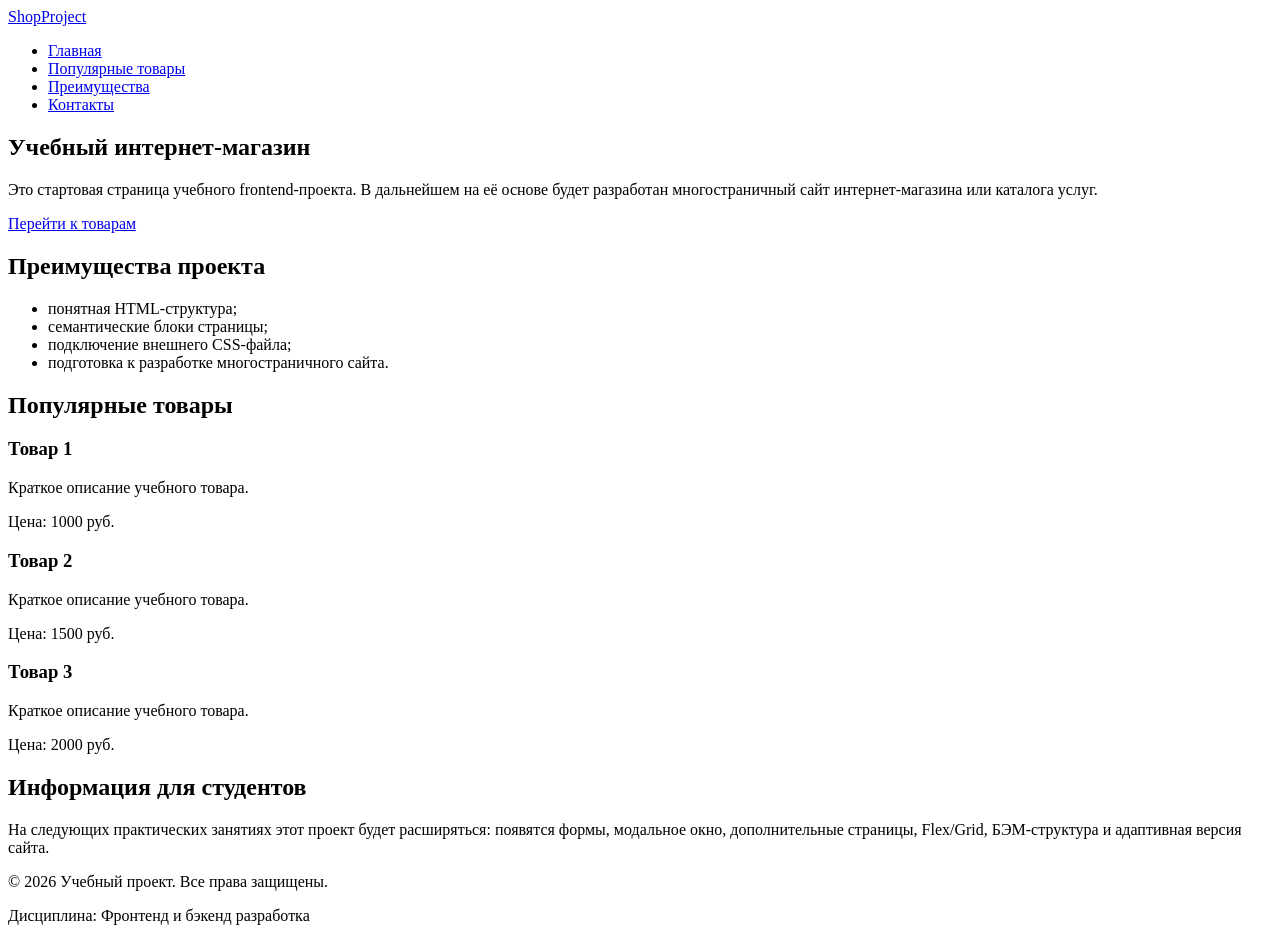
==== index.html @ 681261d4 "feat: add semantic HTML structure and base CSS styles" ====
<!DOCTYPE html>
<html lang="ru">
<head>
  <meta charset="UTF-8">
  <meta name="viewport" content="width=device-width, initial-scale=1.0">
  <title>Каталог товаров</title>
  <link rel="stylesheet" href="css/style.css">
</head>

<body>

  <header>
    <div class="site-header">
      <a class="site-logo" href="index.html">ShopProject</a>
      <nav class="site-nav" aria-label="Основная навигация">
        <ul class="site-nav__list">
          <li><a href="index.html">Главная</a></li>
          <li><a href="#popular">Популярные товары</a></li>
          <li><a href="#advantages">Преимущества</a></li>
          <li><a href="#contacts">Контакты</a></li>
        </ul>
      </nav>
    </div>
  </header>

  <main>
    <section class="hero">
      <h1>Учебный интернет-магазин</h1>
      <p>
        Это стартовая страница учебного frontend-проекта.
        В дальнейшем на её основе будет разработан многостраничный сайт
        интернет-магазина или каталога услуг.
      </p>
      <a class="button" href="#popular">Перейти к товарам</a>
    </section>
    <section class="section" id="advantages">
      <h2>Преимущества проекта</h2>
      <ul class="advantages-list">
        <li>понятная HTML-структура;</li>
        <li>семантические блоки страницы;</li>
        <li>подключение внешнего CSS-файла;</li>
        <li>подготовка к разработке многостраничного сайта.</li>
      </ul>
    </section>
    <section class="section" id="popular">
      <h2>Популярные товары</h2>

      <article class="product-card">
        <h3>Товар 1</h3>
        <p>Краткое описание учебного товара.</p>
        <p>Цена: 1000 руб.</p>
      </article>

      <article class="product-card">
        <h3>Товар 2</h3>
        <p>Краткое описание учебного товара.</p>
        <p>Цена: 1500 руб.</p>
      </article>

      <article class="product-card">
        <h3>Товар 3</h3>
        <p>Краткое описание учебного товара.</p>
        <p>Цена: 2000 руб.</p>
      </article>
    </section>
    <aside class="aside-info">
      <h2>Информация для студентов</h2>
      <p>
        На следующих практических занятиях этот проект будет расширяться:
        появятся формы, модальное окно, дополнительные страницы, Flex/Grid,
        БЭМ-структура и адаптивная версия сайта.
      </p>
    </aside>
  </main>

  <footer id="contacts">
    <p>&copy; 2026 Учебный проект. Все права защищены.</p>
    <p>Дисциплина: Фронтенд и бэкенд разработка</p>
  </footer>
</body>
</html>
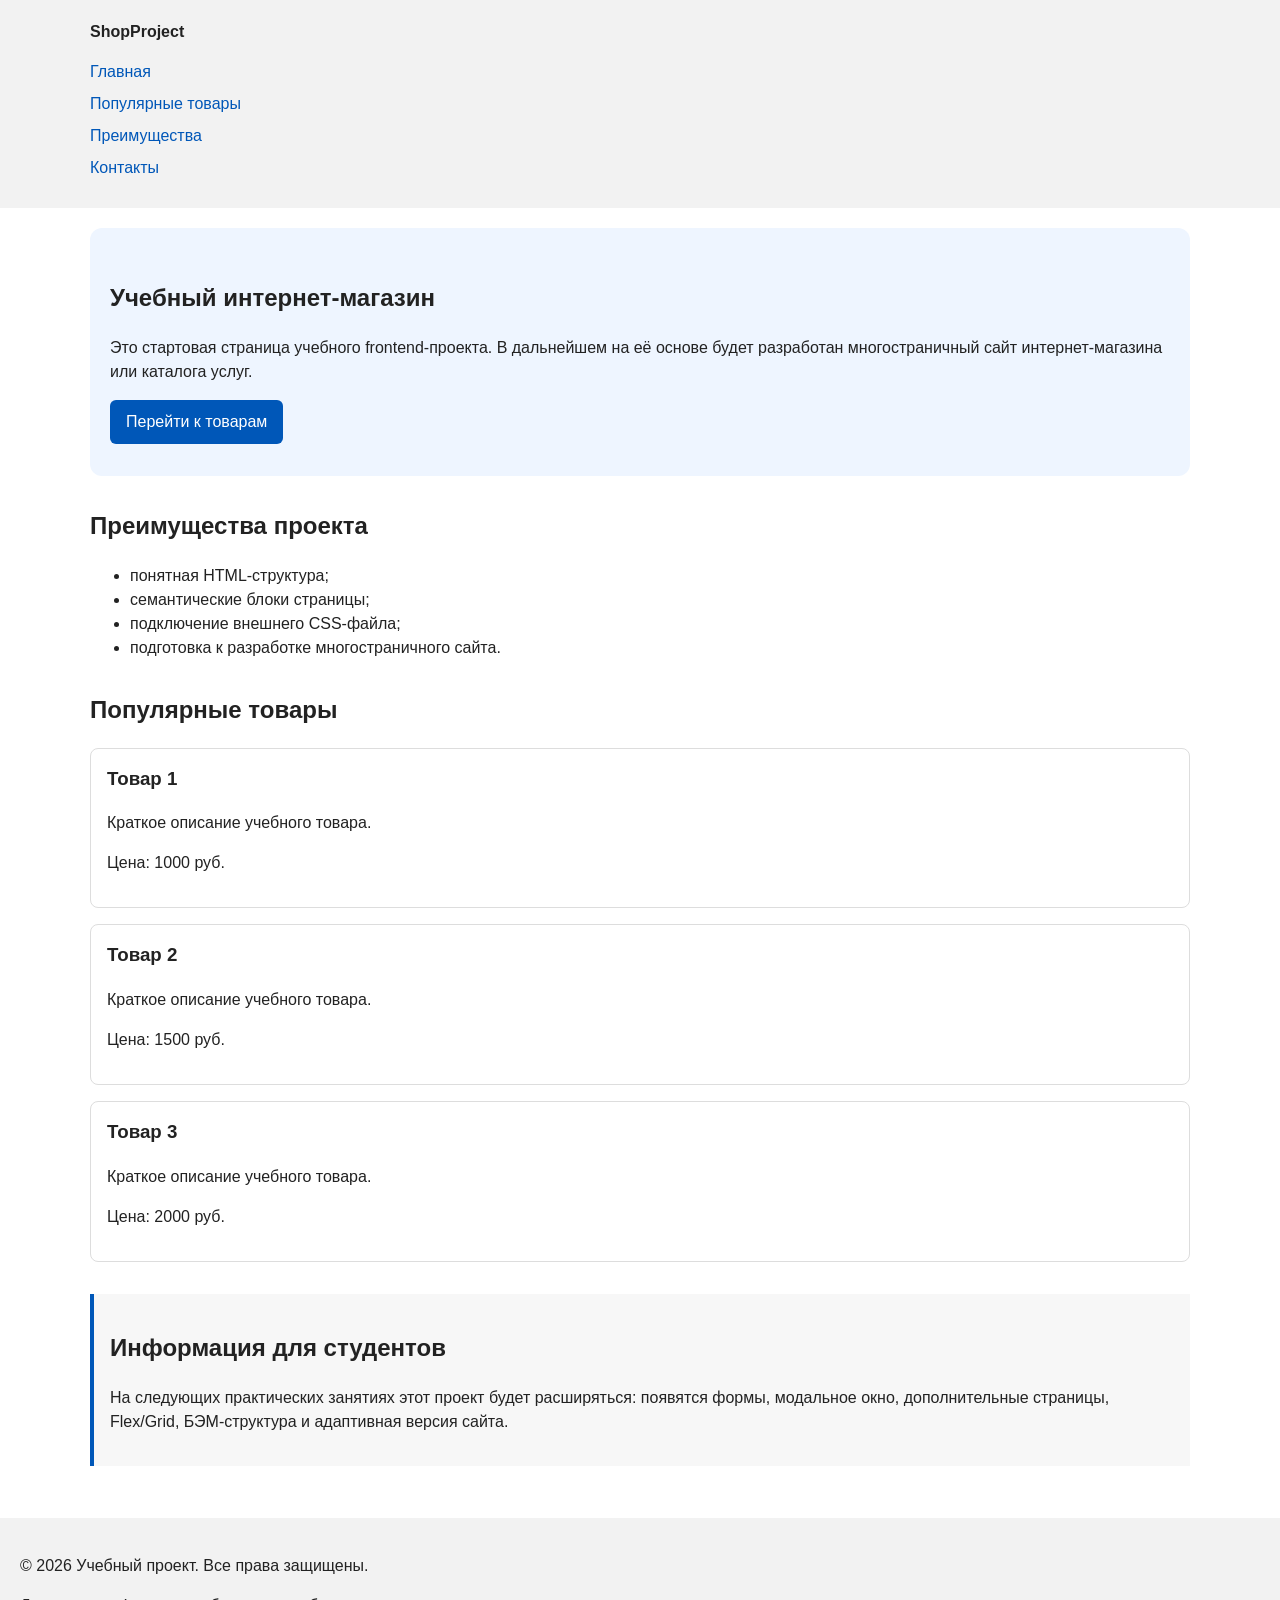
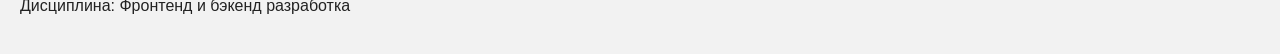
==== commit c81737a9: "typo" ====
--- a/index.html
+++ b/index.html
@@ -4,7 +4,7 @@
   <meta charset="UTF-8">
   <meta name="viewport" content="width=device-width, initial-scale=1.0">
   <title>Каталог товаров</title>
-  <link rel="stylesheet" href="css/style.css">
+  <link rel="stylesheet" href="css/styles.css">
 </head>
 
 <body>
--- a/css/styles.css
+++ b/css/styles.css
@@ -0,0 +1,172 @@
+/* 
+  Универсальное правило для всех элементов.
+  border-box делает расчёт размеров более понятным:
+  width включает content, padding и border.
+*/
+* {
+  box-sizing: border-box;
+}
+
+/*
+  Убираем стандартный внешний отступ браузера у body.
+  Без этого вокруг страницы может появиться белая рамка.
+*/
+body {
+  margin: 0;
+  font-family: Arial, sans-serif;
+  line-height: 1.5;
+  color: #222222;
+  background-color: #ffffff;
+}
+
+/*
+  Задаём внутренние отступы для основных областей страницы.
+  Это делает содержимое визуально отделённым от краёв окна браузера.
+*/
+header,
+main,
+footer {
+  padding: 20px;
+}
+
+/*
+  Оформляем шапку страницы.
+  Пока используется простой светло-серый фон.
+*/
+header {
+  background-color: #f2f2f2;
+}
+
+/*
+  Оформляем подвал страницы тем же фоном,
+  чтобы визуально отделить его от основного содержимого.
+*/
+footer {
+  background-color: #f2f2f2;
+}
+
+/*
+  Ограничиваем ширину содержимого шапки,
+  чтобы оно не растягивалось слишком сильно на широких экранах.
+*/
+.site-header {
+  max-width: 1100px;
+  margin: 0 auto;
+}
+
+/*
+  Оформляем текстовый логотип.
+*/
+.site-logo {
+  font-weight: bold;
+  text-decoration: none;
+  color: #222222;
+}
+
+/*
+  Убираем стандартные отступы и маркеры списка навигации.
+*/
+.site-nav__list {
+  padding: 0;
+  margin: 16px 0 0;
+  list-style: none;
+}
+
+/*
+  Добавляем расстояние между пунктами меню.
+*/
+.site-nav__list li {
+  margin-bottom: 8px;
+}
+
+/*
+  Оформляем ссылки меню.
+*/
+.site-nav__list a {
+  color: #0057b8;
+  text-decoration: none;
+}
+
+/*
+  При наведении мыши подчёркиваем ссылку.
+  Подробно состояния интерфейса будут рассмотрены в практической работе 1.7.
+*/
+.site-nav__list a:hover {
+  text-decoration: underline;
+}
+
+/*
+  Hero-блок — первый крупный блок страницы.
+  Он визуально отделяется от остальных разделов фоном и отступами.
+*/
+.hero {
+  max-width: 1100px;
+  margin: 0 auto 32px;
+  padding: 32px 20px;
+  background-color: #eef5ff;
+  border-radius: 12px;
+}
+
+/*
+  Общий класс для разделов страницы.
+*/
+.section {
+  max-width: 1100px;
+  margin: 0 auto 32px;
+}
+
+/*
+  Убираем лишний верхний отступ у заголовков разделов.
+*/
+.section h2 {
+  margin-top: 0;
+}
+
+/*
+  Карточка товара — самостоятельный блок.
+  На следующих занятиях карточки будут доработаны и выстроены в сетку.
+*/
+.product-card {
+  margin-bottom: 16px;
+  padding: 16px;
+  border: 1px solid #dddddd;
+  border-radius: 8px;
+  background-color: #ffffff;
+}
+
+/*
+  Убираем лишний верхний отступ у заголовка карточки.
+*/
+.product-card h3 {
+  margin-top: 0;
+}
+
+/*
+  Пока это обычная ссылка, но визуально она оформляется как кнопка.
+*/
+.button {
+  display: inline-block;
+  padding: 10px 16px;
+  color: #ffffff;
+  background-color: #0057b8;
+  text-decoration: none;
+  border-radius: 6px;
+}
+
+/*
+  Простое состояние наведения для кнопки.
+*/
+.button:hover {
+  background-color: #003f86;
+}
+
+/*
+  Дополнительный информационный блок.
+*/
+.aside-info {
+  max-width: 1100px;
+  margin: 0 auto 32px;
+  padding: 16px;
+  border-left: 4px solid #0057b8;
+  background-color: #f7f7f7;
+}
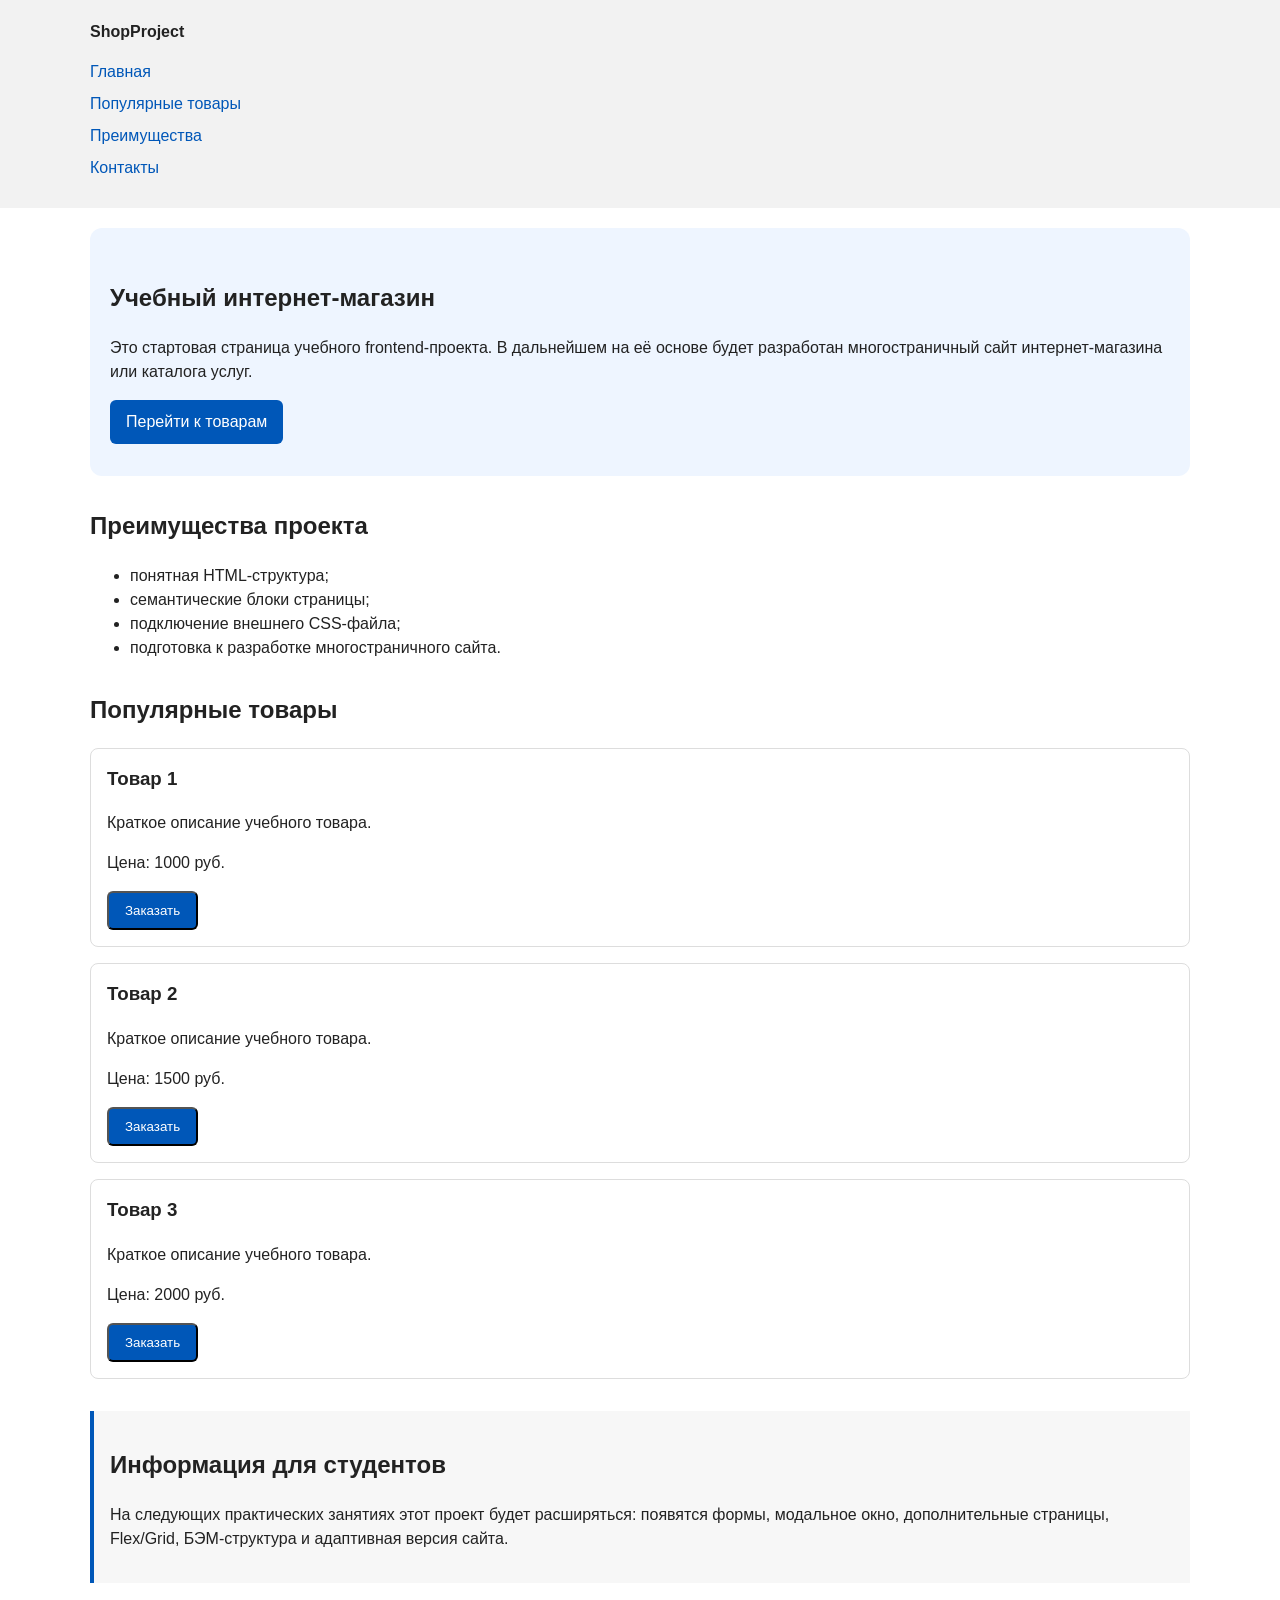
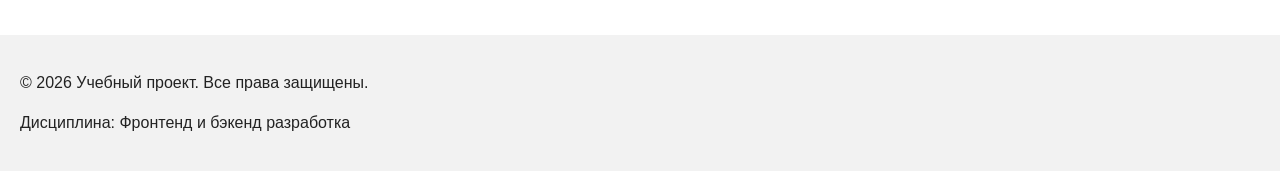
==== commit 42f3da94: "feat: add order form modal and validation" ====
--- a/index.html
+++ b/index.html
@@ -5,6 +5,7 @@
   <meta name="viewport" content="width=device-width, initial-scale=1.0">
   <title>Каталог товаров</title>
   <link rel="stylesheet" href="css/styles.css">
+  <script src="js/main.js" defer></script>
 </head>
 
 <body>
@@ -49,18 +50,27 @@
         <h3>Товар 1</h3>
         <p>Краткое описание учебного товара.</p>
         <p>Цена: 1000 руб.</p>
+        <button class="button product-card__button" type="button" data-product="Товар 1">
+  Заказать
+</button>
       </article>
 
       <article class="product-card">
         <h3>Товар 2</h3>
         <p>Краткое описание учебного товара.</p>
         <p>Цена: 1500 руб.</p>
+        <button class="button product-card__button" type="button" data-product="Товар 1">
+  Заказать
+</button>
       </article>
 
       <article class="product-card">
         <h3>Товар 3</h3>
         <p>Краткое описание учебного товара.</p>
         <p>Цена: 2000 руб.</p>
+        <button class="button product-card__button" type="button" data-product="Товар 1">
+  Заказать
+</button>
       </article>
     </section>
     <aside class="aside-info">
@@ -77,5 +87,102 @@
     <p>&copy; 2026 Учебный проект. Все права защищены.</p>
     <p>Дисциплина: Фронтенд и бэкенд разработка</p>
   </footer>
+
+  <dialog class="order-dialog" id="order-dialog" aria-labelledby="order-dialog-title">
+  <h2 id="order-dialog-title">Оформление заявки</h2>
+
+  <form class="order-form" id="order-form" action="#" method="post" novalidate>
+    <input id="selected-product" name="selected-product" type="hidden">
+
+    <div class="form-field">
+      <label for="order-name">Имя</label>
+      <input
+        id="order-name"
+        name="name"
+        type="text"
+        placeholder="Введите ваше имя"
+        minlength="2"
+        autocomplete="given-name"
+        required
+      >
+    </div>
+
+    <div class="form-field">
+      <label for="order-email">E-mail</label>
+      <input
+        id="order-email"
+        name="email"
+        type="email"
+        placeholder="example@mail.ru"
+        autocomplete="email"
+        required
+      >
+    </div>
+
+    <div class="form-field">
+      <label for="order-phone">Телефон</label>
+      <input
+        id="order-phone"
+        name="phone"
+        type="tel"
+        inputmode="tel"
+        placeholder="+7 (900) 000-00-00"
+        pattern="^\+7 \(\d{3}\) \d{3}-\d{2}-\d{2}$"
+        required
+      >
+      <small>Формат: +7 (900) 000-00-00</small>
+    </div>
+
+    <div class="form-field">
+      <label for="order-date">Дата связи</label>
+      <input
+        id="order-date"
+        name="date"
+        type="date"
+      >
+    </div>
+
+    <div class="form-field">
+      <label for="order-topic">Тема заявки</label>
+      <select id="order-topic" name="topic" required>
+        <option value="">Выберите тему</option>
+        <option value="product">Заказ товара</option>
+        <option value="consultation">Консультация</option>
+        <option value="delivery">Доставка</option>
+      </select>
+    </div>
+
+    <div class="form-field">
+      <label for="order-comment">Комментарий</label>
+      <textarea
+        id="order-comment"
+        name="comment"
+        rows="4"
+        placeholder="Укажите дополнительную информацию"
+      ></textarea>
+    </div>
+
+    <div class="form-field form-field--checkbox">
+      <label>
+        <input
+          id="order-agreement"
+          name="agreement"
+          type="checkbox"
+          required
+        >
+        Я согласен на обработку данных
+      </label>
+    </div>
+
+    <div class="form-actions">
+      <button type="button" id="close-order-dialog">Закрыть</button>
+      <button type="submit">Отправить заявку</button>
+    </div>
+  </form>
+</dialog>
+
+<p class="success-message" id="success-message" hidden>
+  Форма успешно отправлена!
+</p>
 </body>
 </html>
--- a/css/styles.css
+++ b/css/styles.css
@@ -169,4 +169,106 @@
   padding: 16px;
   border-left: 4px solid #0057b8;
   background-color: #f7f7f7;
+}
+
+/*
+  Модальное окно.
+  Элемент dialog сам умеет открываться поверх страницы.
+*/
+.order-dialog {
+  width: min(100% - 32px, 560px);
+  padding: 24px;
+  border: none;
+  border-radius: 12px;
+}
+
+/*
+  Затемнение фона за модальным окном.
+*/
+.order-dialog::backdrop {
+  background-color: rgba(0, 0, 0, 0.5);
+}
+
+/*
+  Поле формы.
+  Каждый блок получает нижний отступ.
+*/
+.form-field {
+  margin-bottom: 16px;
+}
+
+/*
+  Подпись поля.
+*/
+.form-field label {
+  display: block;
+  margin-bottom: 6px;
+}
+
+/*
+  Основные поля формы.
+*/
+.form-field input,
+.form-field select,
+.form-field textarea {
+  width: 100%;
+  padding: 10px 12px;
+  border: 1px solid #cccccc;
+  border-radius: 6px;
+  font: inherit;
+}
+
+/*
+  Checkbox не должен занимать всю ширину.
+*/
+.form-field input[type="checkbox"] {
+  width: auto;
+}
+
+/*
+  Подсказка под полем телефона.
+*/
+.form-field small {
+  display: block;
+  margin-top: 4px;
+  color: #666666;
+}
+
+/*
+  Видимый фокус для клавиатурной навигации.
+*/
+.form-field input:focus-visible,
+.form-field select:focus-visible,
+.form-field textarea:focus-visible,
+.form-actions button:focus-visible {
+  outline: 2px solid #0057b8;
+  outline-offset: 2px;
+}
+
+/*
+  Подсветка ошибочных полей.
+  Атрибут aria-invalid будет добавляться через JavaScript.
+*/
+[aria-invalid="true"] {
+  border-color: #b00020;
+}
+
+/*
+  Кнопки формы.
+*/
+.form-actions {
+  display: flex;
+  gap: 12px;
+  margin-top: 20px;
+}
+
+/*
+  Сообщение об успешной отправке.
+*/
+.success-message {
+  max-width: 1100px;
+  margin: 24px auto;
+  padding: 16px;
+  border-left: 4px solid #168a2f;
+  background-color: #eefaf0;
 }
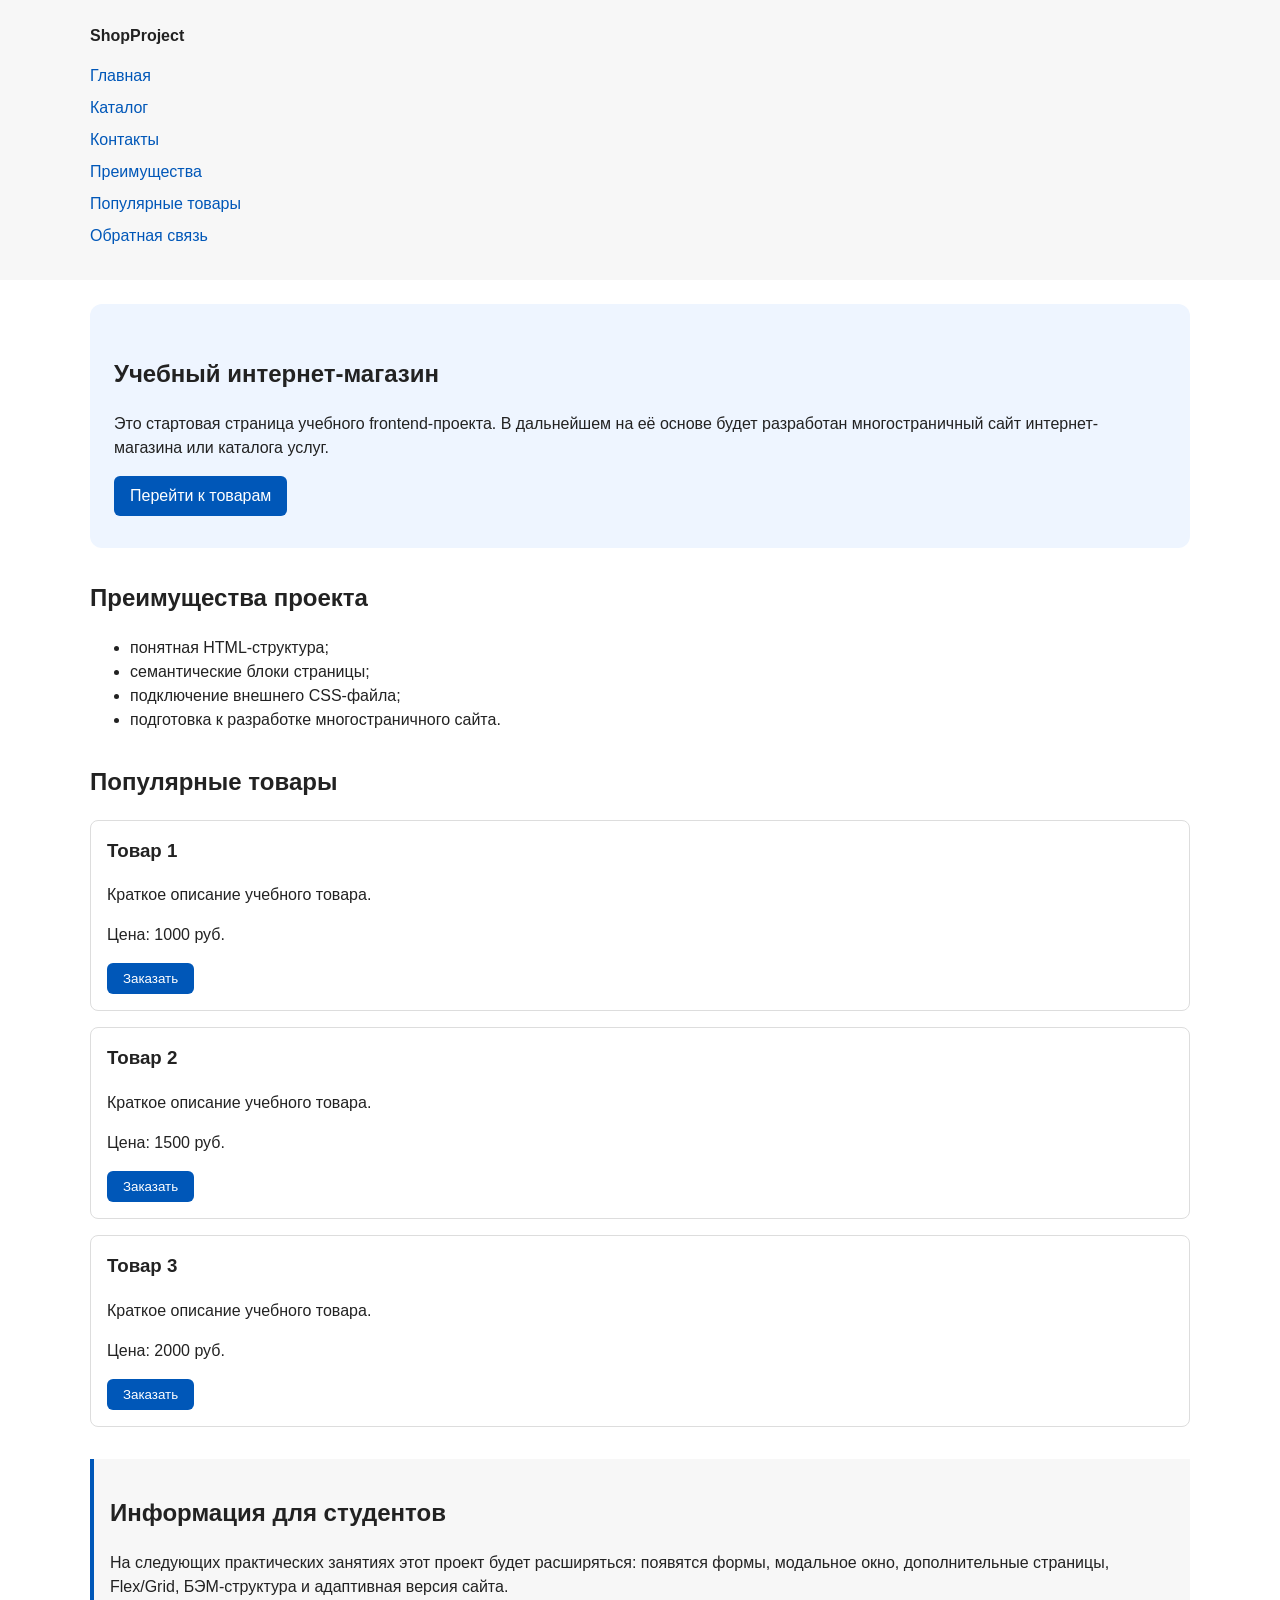
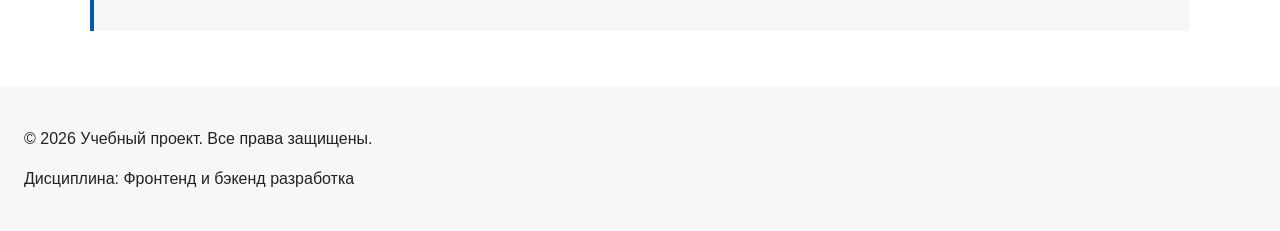
==== commit 0d09b2ad: "feat: add multi-page structure navigation and anchors" ====
--- a/index.html
+++ b/index.html
@@ -3,6 +3,10 @@
 <head>
   <meta charset="UTF-8">
   <meta name="viewport" content="width=device-width, initial-scale=1.0">
+  <meta property="og:type" content="website">
+<meta property="og:title" content="Учебный интернет-магазин">
+<meta property="og:description" content="Учебный frontend-проект интернет-магазина.">
+<meta property="og:image" content="https://username.github.io/kr1-html-css-shop/images/preview.jpg">
   <title>Каталог товаров</title>
   <link rel="stylesheet" href="css/styles.css">
   <script src="js/main.js" defer></script>
@@ -14,13 +18,15 @@
     <div class="site-header">
       <a class="site-logo" href="index.html">ShopProject</a>
       <nav class="site-nav" aria-label="Основная навигация">
-        <ul class="site-nav__list">
-          <li><a href="index.html">Главная</a></li>
-          <li><a href="#popular">Популярные товары</a></li>
-          <li><a href="#advantages">Преимущества</a></li>
-          <li><a href="#contacts">Контакты</a></li>
-        </ul>
-      </nav>
+  <ul class="site-nav__list">
+    <li><a href="index.html">Главная</a></li>
+    <li><a href="catalog.html">Каталог</a></li>
+    <li><a href="contacts.html">Контакты</a></li>
+    <li><a href="index.html#advantages">Преимущества</a></li>
+    <li><a href="index.html#popular">Популярные товары</a></li>
+    <li><a href="index.html#contacts">Обратная связь</a></li>
+  </ul>
+</nav>
     </div>
   </header>
 
--- a/css/styles.css
+++ b/css/styles.css
@@ -1,22 +1,61 @@
-/* 
-  Универсальное правило для всех элементов.
-  border-box делает расчёт размеров более понятным:
-  width включает content, padding и border.
-*/
+/* ===============================
+   1. Переменные проекта
+   =============================== */
+
+:root {
+  /* Основные цвета проекта */
+  --color-bg: #ffffff;
+  --color-text: #222222;
+  --color-muted: #666666;
+  --color-primary: #0057b8;
+  --color-primary-dark: #003f86;
+  --color-border: #dddddd;
+  --color-surface: #f7f7f7;
+  --color-surface-accent: #eef5ff;
+  --color-danger: #b00020;
+  --color-success: #168a2f;
+  --color-success-bg: #eefaf0;
+  --color-white: #ffffff;
+
+  /* Отступы */
+  --space-xs: 4px;
+  --space-sm: 8px;
+  --space-md: 16px;
+  --space-lg: 24px;
+  --space-xl: 32px;
+
+  /* Скругления */
+  --radius-sm: 6px;
+  --radius-md: 8px;
+  --radius-lg: 12px;
+
+  /* Размеры */
+  --container-width: 1100px;
+}
+
+:target {
+  outline: 2px dashed var(--color-primary);
+  outline-offset: 4px;
+}
+
+/* ===============================
+   2. Базовые стили
+   =============================== */
+
 * {
   box-sizing: border-box;
 }
 
-/*
-  Убираем стандартный внешний отступ браузера у body.
-  Без этого вокруг страницы может появиться белая рамка.
-*/
+html {
+  scroll-behavior: smooth;
+}
+
 body {
   margin: 0;
   font-family: Arial, sans-serif;
   line-height: 1.5;
-  color: #222222;
-  background-color: #ffffff;
+  color: var(--color-text);
+  background-color: var(--color-bg);
 }
 
 /*
@@ -26,23 +65,35 @@
 header,
 main,
 footer {
-  padding: 20px;
-}
-
+  padding: var(--space-lg);
+}
 /*
   Оформляем шапку страницы.
   Пока используется простой светло-серый фон.
 */
 header {
-  background-color: #f2f2f2;
-}
-
-/*
-  Оформляем подвал страницы тем же фоном,
-  чтобы визуально отделить его от основного содержимого.
-*/
+  background-color: var(--color-surface);
+}
+
 footer {
-  background-color: #f2f2f2;
+  background-color: var(--color-surface);
+}
+
+/* ===============================
+   3. Общие элементы интерфейса
+   =============================== */
+
+a {
+  color: var(--color-primary);
+}
+
+a:hover {
+  color: var(--color-primary-dark);
+}
+
+a:focus-visible {
+  outline: 2px solid var(--color-primary);
+  outline-offset: 3px;
 }
 
 /*
@@ -99,25 +150,24 @@
   Hero-блок — первый крупный блок страницы.
   Он визуально отделяется от остальных разделов фоном и отступами.
 */
+
+/* ===============================
+   4. Компоненты страницы
+   =============================== */
+
 .hero {
-  max-width: 1100px;
-  margin: 0 auto 32px;
-  padding: 32px 20px;
-  background-color: #eef5ff;
-  border-radius: 12px;
-}
-
-/*
-  Общий класс для разделов страницы.
-*/
+  max-width: var(--container-width);
+  margin: 0 auto var(--space-xl);
+  padding: var(--space-xl) var(--space-lg);
+  background-color: var(--color-surface-accent);
+  border-radius: var(--radius-lg);
+}
+
 .section {
-  max-width: 1100px;
-  margin: 0 auto 32px;
-}
-
-/*
-  Убираем лишний верхний отступ у заголовков разделов.
-*/
+  max-width: var(--container-width);
+  margin: 0 auto var(--space-xl);
+}
+
 .section h2 {
   margin-top: 0;
 }
@@ -127,16 +177,17 @@
   На следующих занятиях карточки будут доработаны и выстроены в сетку.
 */
 .product-card {
-  margin-bottom: 16px;
-  padding: 16px;
-  border: 1px solid #dddddd;
-  border-radius: 8px;
-  background-color: #ffffff;
-}
-
-/*
-  Убираем лишний верхний отступ у заголовка карточки.
-*/
+  margin-bottom: var(--space-md);
+  padding: var(--space-md);
+  border: 1px solid var(--color-border);
+  border-radius: var(--radius-md);
+  background-color: var(--color-bg);
+}
+
+.product-card:hover {
+  border-color: var(--color-primary);
+}
+
 .product-card h3 {
   margin-top: 0;
 }
@@ -146,29 +197,38 @@
 */
 .button {
   display: inline-block;
-  padding: 10px 16px;
-  color: #ffffff;
-  background-color: #0057b8;
+  padding: var(--space-sm) var(--space-md);
+  color: var(--color-white);
+  background-color: var(--color-primary);
   text-decoration: none;
-  border-radius: 6px;
-}
-
-/*
-  Простое состояние наведения для кнопки.
-*/
+  border: none;
+  border-radius: var(--radius-sm);
+  cursor: pointer;
+}
+
 .button:hover {
-  background-color: #003f86;
+  background-color: var(--color-primary-dark);
+}
+
+.button:focus-visible {
+  outline: 2px solid var(--color-primary);
+  outline-offset: 3px;
+}
+
+.button:disabled {
+  opacity: 0.6;
+  cursor: not-allowed;
 }
 
 /*
   Дополнительный информационный блок.
 */
 .aside-info {
-  max-width: 1100px;
-  margin: 0 auto 32px;
-  padding: 16px;
-  border-left: 4px solid #0057b8;
-  background-color: #f7f7f7;
+  max-width: var(--container-width);
+  margin: 0 auto var(--space-xl);
+  padding: var(--space-md);
+  border-left: 4px solid var(--color-primary);
+  background-color: var(--color-surface);
 }
 
 /*
@@ -193,64 +253,69 @@
   Поле формы.
   Каждый блок получает нижний отступ.
 */
+/* ===============================
+   5. Форма и модальное окно
+   =============================== */
+
+.order-dialog {
+  width: min(100% - 32px, 560px);
+  padding: var(--space-lg);
+  border: none;
+  border-radius: var(--radius-lg);
+}
+
+.order-dialog::backdrop {
+  background-color: rgba(0, 0, 0, 0.5);
+}
+
 .form-field {
-  margin-bottom: 16px;
-}
-
-/*
-  Подпись поля.
-*/
+  margin-bottom: var(--space-md);
+}
+
 .form-field label {
   display: block;
-  margin-bottom: 6px;
-}
-
-/*
-  Основные поля формы.
-*/
+  margin-bottom: var(--space-xs);
+}
+
 .form-field input,
 .form-field select,
 .form-field textarea {
   width: 100%;
   padding: 10px 12px;
-  border: 1px solid #cccccc;
-  border-radius: 6px;
+  border: 1px solid var(--color-border);
+  border-radius: var(--radius-sm);
   font: inherit;
 }
 
-/*
-  Checkbox не должен занимать всю ширину.
-*/
 .form-field input[type="checkbox"] {
   width: auto;
 }
 
-/*
-  Подсказка под полем телефона.
-*/
 .form-field small {
   display: block;
-  margin-top: 4px;
-  color: #666666;
+  margin-top: var(--space-xs);
+  color: var(--color-muted);
 }
 
 /*
   Видимый фокус для клавиатурной навигации.
 */
+.form-field input:hover,
+.form-field select:hover,
+.form-field textarea:hover {
+  border-color: var(--color-primary);
+}
+
 .form-field input:focus-visible,
 .form-field select:focus-visible,
 .form-field textarea:focus-visible,
 .form-actions button:focus-visible {
-  outline: 2px solid #0057b8;
-  outline-offset: 2px;
-}
-
-/*
-  Подсветка ошибочных полей.
-  Атрибут aria-invalid будет добавляться через JavaScript.
-*/
+  outline: 2px solid var(--color-primary);
+  outline-offset: 3px;
+}
+
 [aria-invalid="true"] {
-  border-color: #b00020;
+  border-color: var(--color-danger);
 }
 
 /*
@@ -266,9 +331,25 @@
   Сообщение об успешной отправке.
 */
 .success-message {
-  max-width: 1100px;
-  margin: 24px auto;
-  padding: 16px;
-  border-left: 4px solid #168a2f;
-  background-color: #eefaf0;
+  max-width: var(--container-width);
+  margin: var(--space-lg) auto;
+  padding: var(--space-md);
+  border-left: 4px solid var(--color-success);
+  background-color: var(--color-success-bg);
+}
+
+.breadcrumbs {
+  max-width: var(--container-width);
+  margin: 0 auto var(--space-md);
+  font-size: 14px;
+  color: var(--color-muted);
+}
+
+.breadcrumbs a {
+  color: var(--color-primary);
+}
+
+.breadcrumbs span::before {
+  content: " / ";
+  color: var(--color-muted);
 }
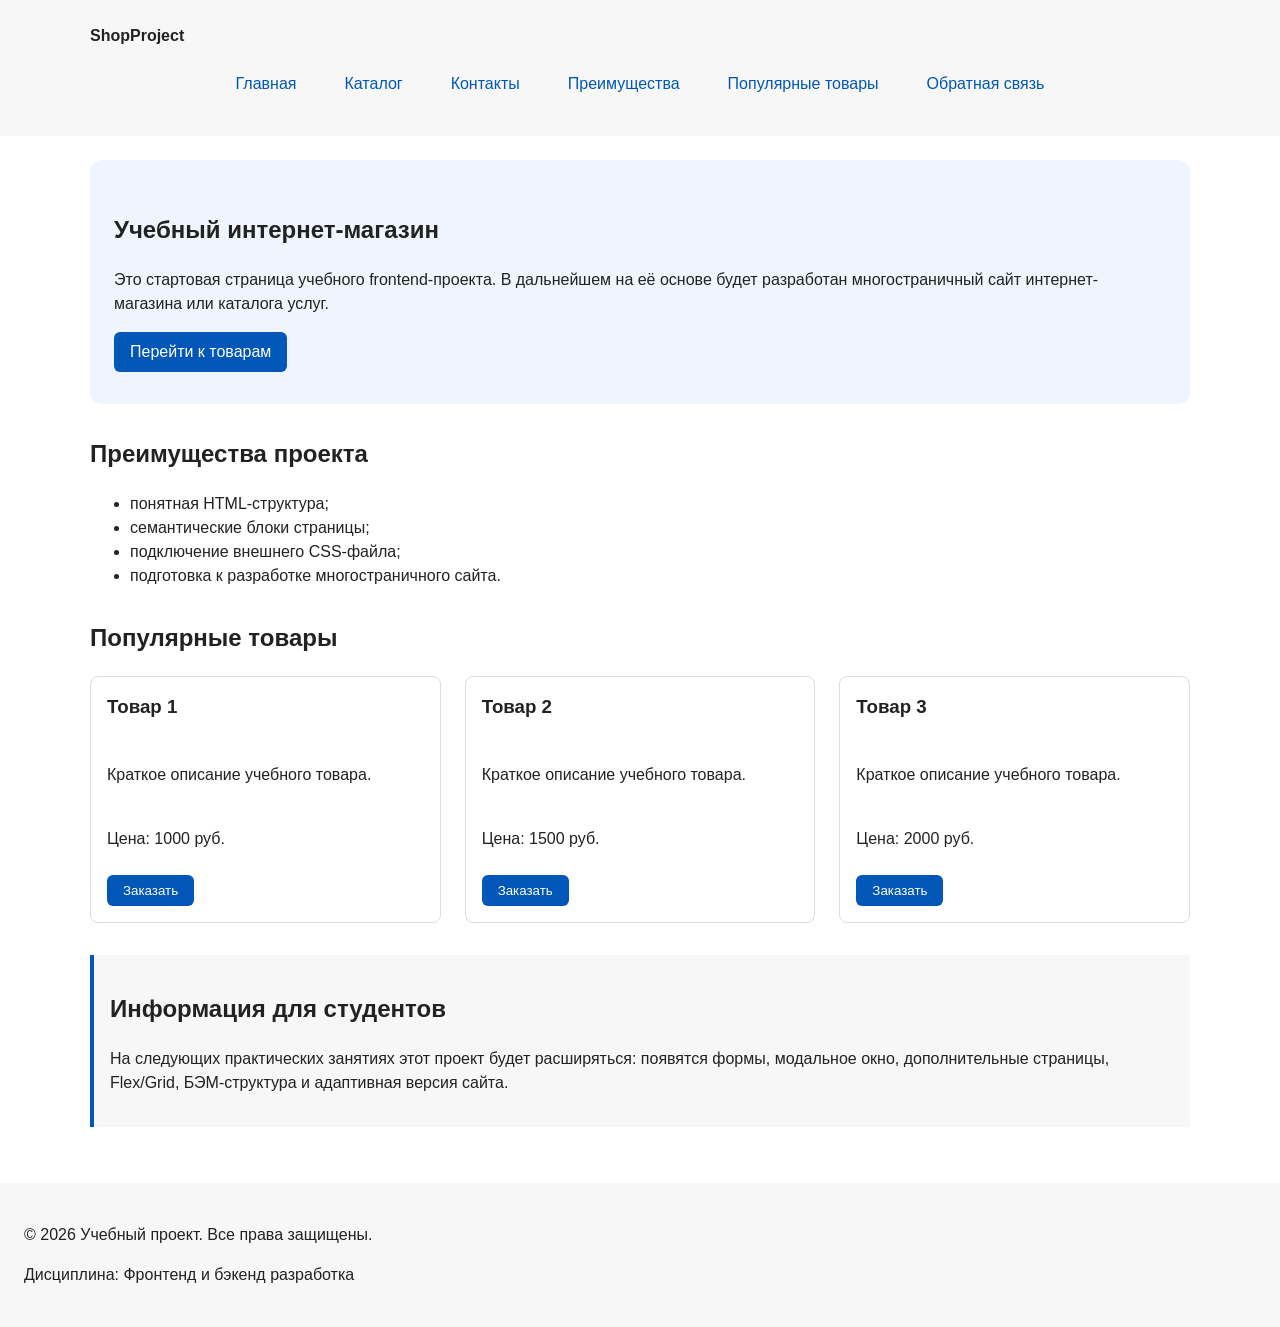
==== commit c021f07c: "feat: add flex navigation and grid catalog layout" ====
--- a/index.html
+++ b/index.html
@@ -50,35 +50,37 @@
       </ul>
     </section>
     <section class="section" id="popular">
-      <h2>Популярные товары</h2>
+  <h2>Популярные товары</h2>
 
-      <article class="product-card">
-        <h3>Товар 1</h3>
-        <p>Краткое описание учебного товара.</p>
-        <p>Цена: 1000 руб.</p>
-        <button class="button product-card__button" type="button" data-product="Товар 1">
-  Заказать
-</button>
-      </article>
+  <div class="products-grid">
+    <article class="product-card">
+      <h3>Товар 1</h3>
+      <p>Краткое описание учебного товара.</p>
+      <p>Цена: 1000 руб.</p>
+      <button class="button product-card__button" type="button" data-product="Товар 1">
+        Заказать
+      </button>
+    </article>
 
-      <article class="product-card">
-        <h3>Товар 2</h3>
-        <p>Краткое описание учебного товара.</p>
-        <p>Цена: 1500 руб.</p>
-        <button class="button product-card__button" type="button" data-product="Товар 1">
-  Заказать
-</button>
-      </article>
+    <article class="product-card">
+      <h3>Товар 2</h3>
+      <p>Краткое описание учебного товара.</p>
+      <p>Цена: 1500 руб.</p>
+      <button class="button product-card__button" type="button" data-product="Товар 2">
+        Заказать
+      </button>
+    </article>
 
-      <article class="product-card">
-        <h3>Товар 3</h3>
-        <p>Краткое описание учебного товара.</p>
-        <p>Цена: 2000 руб.</p>
-        <button class="button product-card__button" type="button" data-product="Товар 1">
-  Заказать
-</button>
-      </article>
-    </section>
+    <article class="product-card">
+      <h3>Товар 3</h3>
+      <p>Краткое описание учебного товара.</p>
+      <p>Цена: 2000 руб.</p>
+      <button class="button product-card__button" type="button" data-product="Товар 3">
+        Заказать
+      </button>
+    </article>
+  </div>
+</section>
     <aside class="aside-info">
       <h2>Информация для студентов</h2>
       <p>
--- a/css/styles.css
+++ b/css/styles.css
@@ -118,8 +118,13 @@
   Убираем стандартные отступы и маркеры списка навигации.
 */
 .site-nav__list {
+  display: flex;
+  flex-wrap: wrap;
+  justify-content: center;
+  align-items: center;
+  gap: var(--space-md);
   padding: 0;
-  margin: 16px 0 0;
+  margin: var(--space-md) 0 0;
   list-style: none;
 }
 
@@ -134,16 +139,16 @@
   Оформляем ссылки меню.
 */
 .site-nav__list a {
-  color: #0057b8;
+  display: inline-block;
+  padding: var(--space-sm) var(--space-md);
+  color: var(--color-primary);
   text-decoration: none;
-}
-
-/*
-  При наведении мыши подчёркиваем ссылку.
-  Подробно состояния интерфейса будут рассмотрены в практической работе 1.7.
-*/
+  border-radius: var(--radius-sm);
+}
+
 .site-nav__list a:hover {
-  text-decoration: underline;
+  color: var(--color-white);
+  background-color: var(--color-primary);
 }
 
 /*
@@ -177,11 +182,19 @@
   На следующих занятиях карточки будут доработаны и выстроены в сетку.
 */
 .product-card {
-  margin-bottom: var(--space-md);
+  display: flex;
+  flex-direction: column;
+  gap: var(--space-sm);
+  margin-bottom: 0;
   padding: var(--space-md);
   border: 1px solid var(--color-border);
   border-radius: var(--radius-md);
   background-color: var(--color-bg);
+}
+
+.product-card .button {
+  margin-top: auto;
+  align-self: flex-start;
 }
 
 .product-card:hover {
@@ -352,4 +365,60 @@
 .breadcrumbs span::before {
   content: " / ";
   color: var(--color-muted);
+}
+
+.products-grid {
+  display: grid;
+  grid-template-columns: repeat(3, 1fr);
+  gap: var(--space-lg);
+}
+
+.catalog-layout {
+  max-width: var(--container-width);
+  margin: 0 auto var(--space-xl);
+  display: grid;
+  grid-template-columns: 260px 1fr;
+  grid-template-areas: "filters products";
+  gap: var(--space-lg);
+}
+
+.catalog-filters {
+  grid-area: filters;
+  padding: var(--space-md);
+  border: 1px solid var(--color-border);
+  border-radius: var(--radius-md);
+  background-color: var(--color-surface);
+}
+
+.catalog-products {
+  grid-area: products;
+}
+
+.filters-form {
+  display: grid;
+  gap: var(--space-md);
+}
+
+.filters-form fieldset {
+  margin: 0;
+  padding: var(--space-md);
+  border: 1px solid var(--color-border);
+  border-radius: var(--radius-sm);
+}
+
+.filters-form legend {
+  font-weight: 700;
+}
+
+.filters-form label {
+  display: block;
+  margin-bottom: var(--space-sm);
+}
+
+.filters-form input[type="number"] {
+  width: 100%;
+  padding: 8px 10px;
+  border: 1px solid var(--color-border);
+  border-radius: var(--radius-sm);
+  font: inherit;
 }
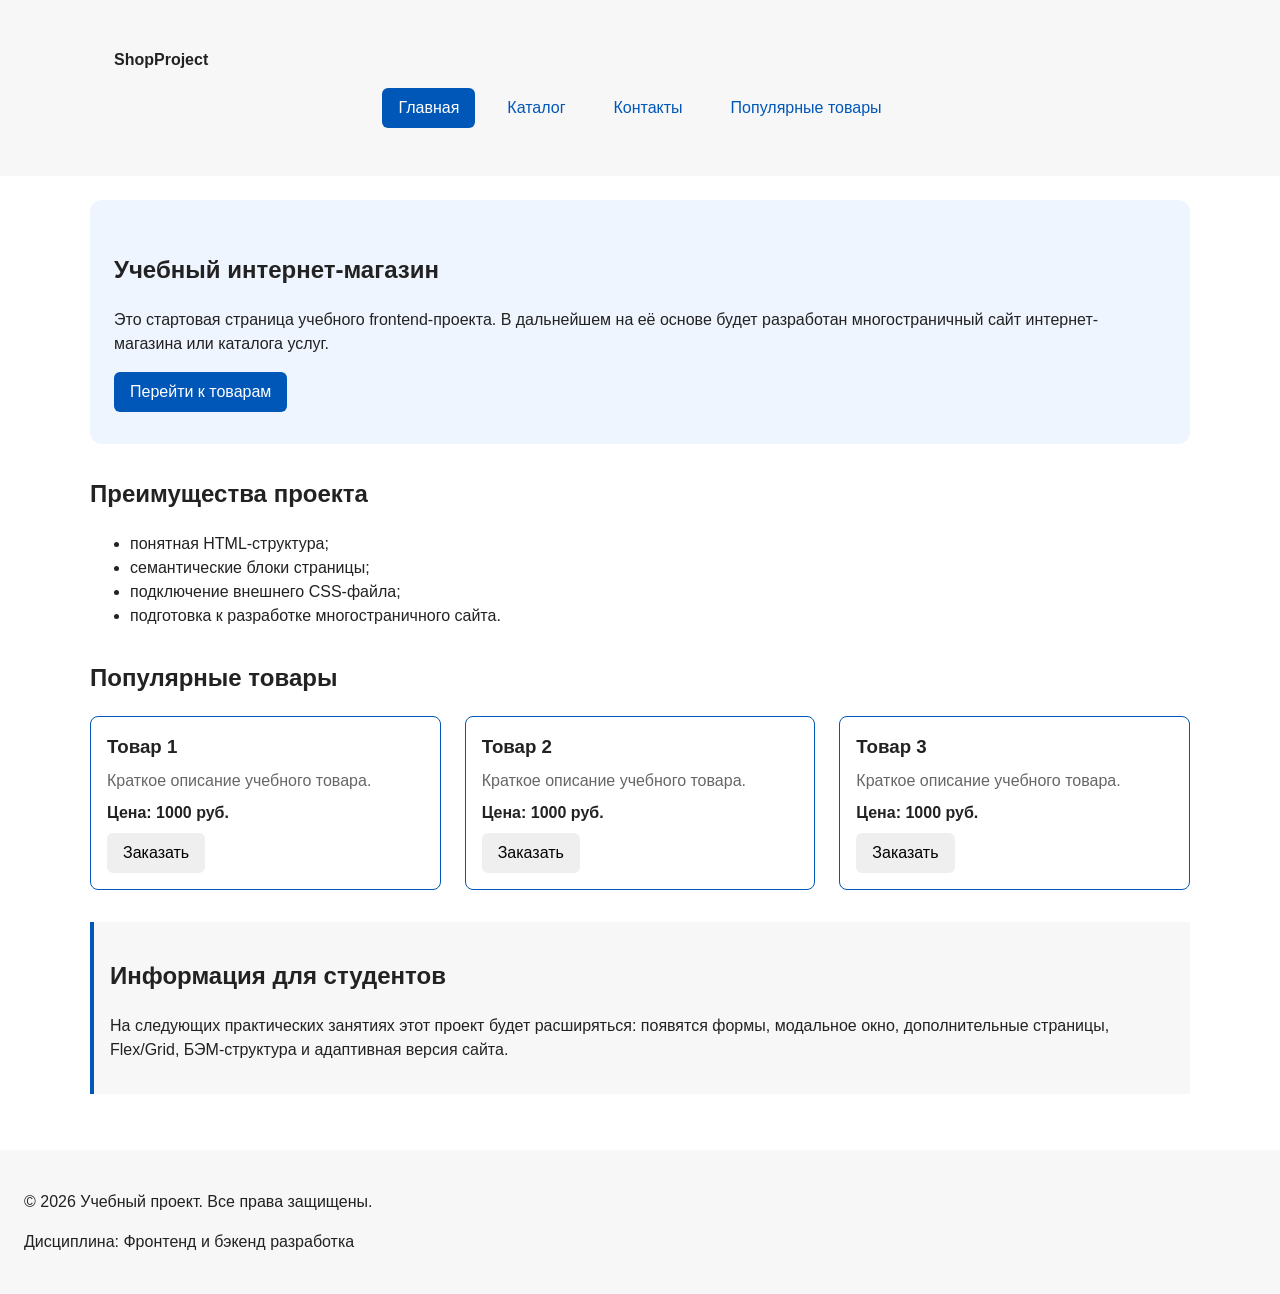
==== commit 037712b5: "refactor: apply BEM naming to CSS classes" ====
--- a/index.html
+++ b/index.html
@@ -1,12 +1,13 @@
 <!DOCTYPE html>
 <html lang="ru">
+
 <head>
   <meta charset="UTF-8">
   <meta name="viewport" content="width=device-width, initial-scale=1.0">
   <meta property="og:type" content="website">
-<meta property="og:title" content="Учебный интернет-магазин">
-<meta property="og:description" content="Учебный frontend-проект интернет-магазина.">
-<meta property="og:image" content="https://username.github.io/kr1-html-css-shop/images/preview.jpg">
+  <meta property="og:title" content="Учебный интернет-магазин">
+  <meta property="og:description" content="Учебный frontend-проект интернет-магазина.">
+  <meta property="og:image" content="https://username.github.io/kr1-html-css-shop/images/preview.jpg">
   <title>Каталог товаров</title>
   <link rel="stylesheet" href="css/styles.css">
   <script src="js/main.js" defer></script>
@@ -14,19 +15,30 @@
 
 <body>
 
-  <header>
-    <div class="site-header">
-      <a class="site-logo" href="index.html">ShopProject</a>
+  <header class="site-header">
+    <div class="site-header__inner">
+      <a class="site-header__logo" href="index.html">ShopProject</a>
+
       <nav class="site-nav" aria-label="Основная навигация">
-  <ul class="site-nav__list">
-    <li><a href="index.html">Главная</a></li>
-    <li><a href="catalog.html">Каталог</a></li>
-    <li><a href="contacts.html">Контакты</a></li>
-    <li><a href="index.html#advantages">Преимущества</a></li>
-    <li><a href="index.html#popular">Популярные товары</a></li>
-    <li><a href="index.html#contacts">Обратная связь</a></li>
-  </ul>
-</nav>
+        <ul class="site-nav__list">
+          <li class="site-nav__item">
+            <a class="site-nav__link site-nav__link--active" href="index.html">
+              Главная
+            </a>
+          </li>
+          <li class="site-nav__item">
+            <a class="site-nav__link" href="catalog.html">Каталог</a>
+          </li>
+          <li class="site-nav__item">
+            <a class="site-nav__link" href="contacts.html">Контакты</a>
+          </li>
+          <li class="site-nav__item">
+            <a class="site-nav__link" href="index.html#popular">
+              Популярные товары
+            </a>
+          </li>
+        </ul>
+      </nav>
     </div>
   </header>
 
@@ -38,7 +50,7 @@
         В дальнейшем на её основе будет разработан многостраничный сайт
         интернет-магазина или каталога услуг.
       </p>
-      <a class="button" href="#popular">Перейти к товарам</a>
+      <a class="button button--primary" href="#popular">Перейти к товарам</a>
     </section>
     <section class="section" id="advantages">
       <h2>Преимущества проекта</h2>
@@ -50,37 +62,37 @@
       </ul>
     </section>
     <section class="section" id="popular">
-  <h2>Популярные товары</h2>
+      <h2>Популярные товары</h2>
 
-  <div class="products-grid">
-    <article class="product-card">
-      <h3>Товар 1</h3>
-      <p>Краткое описание учебного товара.</p>
-      <p>Цена: 1000 руб.</p>
-      <button class="button product-card__button" type="button" data-product="Товар 1">
-        Заказать
-      </button>
-    </article>
+      <div class="products-grid">
+        <article class="product-card product-card--featured">
+          <h3 class="product-card__title">Товар 1</h3>
+          <p class="product-card__description">Краткое описание учебного товара.</p>
+          <p class="product-card__price">Цена: 1000 руб.</p>
+          <button class="button product-card__button" type="button" data-product="Товар 1">
+            Заказать
+          </button>
+        </article>
 
-    <article class="product-card">
-      <h3>Товар 2</h3>
-      <p>Краткое описание учебного товара.</p>
-      <p>Цена: 1500 руб.</p>
-      <button class="button product-card__button" type="button" data-product="Товар 2">
-        Заказать
-      </button>
-    </article>
+        <article class="product-card product-card--featured">
+          <h3 class="product-card__title">Товар 2</h3>
+          <p class="product-card__description">Краткое описание учебного товара.</p>
+          <p class="product-card__price">Цена: 1000 руб.</p>
+          <button class="button product-card__button" type="button" data-product="Товар 1">
+            Заказать
+          </button>
+        </article>
 
-    <article class="product-card">
-      <h3>Товар 3</h3>
-      <p>Краткое описание учебного товара.</p>
-      <p>Цена: 2000 руб.</p>
-      <button class="button product-card__button" type="button" data-product="Товар 3">
-        Заказать
-      </button>
-    </article>
-  </div>
-</section>
+        <article class="product-card product-card--featured">
+          <h3 class="product-card__title">Товар 3</h3>
+          <p class="product-card__description">Краткое описание учебного товара.</p>
+          <p class="product-card__price">Цена: 1000 руб.</p>
+          <button class="button product-card__button" type="button" data-product="Товар 1">
+            Заказать
+          </button>
+        </article>
+      </div>
+    </section>
     <aside class="aside-info">
       <h2>Информация для студентов</h2>
       <p>
@@ -97,100 +109,34 @@
   </footer>
 
   <dialog class="order-dialog" id="order-dialog" aria-labelledby="order-dialog-title">
-  <h2 id="order-dialog-title">Оформление заявки</h2>
+    <h2 class="order-dialog__title" id="order-dialog-title">Оформление заявки</h2>
 
-  <form class="order-form" id="order-form" action="#" method="post" novalidate>
-    <input id="selected-product" name="selected-product" type="hidden">
+    <form class="order-form" id="order-form" action="#" method="post" novalidate>
+      <input id="selected-product" name="selected-product" type="hidden">
+      <div class="order-form__field">
+        <label class="order-form__label" for="order-name">Имя</label>
+        <input class="order-form__input" id="order-name" name="name" type="text" required>
+      </div>
 
-    <div class="form-field">
-      <label for="order-name">Имя</label>
-      <input
-        id="order-name"
-        name="name"
-        type="text"
-        placeholder="Введите ваше имя"
-        minlength="2"
-        autocomplete="given-name"
-        required
-      >
-    </div>
+      <div class="order-form__field">
+        <label class="order-form__label" for="order-email">E-mail</label>
+        <input class="order-form__input" id="order-email" name="email" type="email" required>
+      </div>
 
-    <div class="form-field">
-      <label for="order-email">E-mail</label>
-      <input
-        id="order-email"
-        name="email"
-        type="email"
-        placeholder="example@mail.ru"
-        autocomplete="email"
-        required
-      >
-    </div>
+      <div class="order-form__actions">
+        <button class="button button--secondary" type="button" id="close-order-dialog">
+          Закрыть
+        </button>
+        <button class="button button--primary" type="submit">
+          Отправить заявку
+        </button>
+      </div>
+    </form>
+  </dialog>
 
-    <div class="form-field">
-      <label for="order-phone">Телефон</label>
-      <input
-        id="order-phone"
-        name="phone"
-        type="tel"
-        inputmode="tel"
-        placeholder="+7 (900) 000-00-00"
-        pattern="^\+7 \(\d{3}\) \d{3}-\d{2}-\d{2}$"
-        required
-      >
-      <small>Формат: +7 (900) 000-00-00</small>
-    </div>
+  <p class="success-message" id="success-message" hidden>
+    Форма успешно отправлена!
+  </p>
+</body>
 
-    <div class="form-field">
-      <label for="order-date">Дата связи</label>
-      <input
-        id="order-date"
-        name="date"
-        type="date"
-      >
-    </div>
-
-    <div class="form-field">
-      <label for="order-topic">Тема заявки</label>
-      <select id="order-topic" name="topic" required>
-        <option value="">Выберите тему</option>
-        <option value="product">Заказ товара</option>
-        <option value="consultation">Консультация</option>
-        <option value="delivery">Доставка</option>
-      </select>
-    </div>
-
-    <div class="form-field">
-      <label for="order-comment">Комментарий</label>
-      <textarea
-        id="order-comment"
-        name="comment"
-        rows="4"
-        placeholder="Укажите дополнительную информацию"
-      ></textarea>
-    </div>
-
-    <div class="form-field form-field--checkbox">
-      <label>
-        <input
-          id="order-agreement"
-          name="agreement"
-          type="checkbox"
-          required
-        >
-        Я согласен на обработку данных
-      </label>
-    </div>
-
-    <div class="form-actions">
-      <button type="button" id="close-order-dialog">Закрыть</button>
-      <button type="submit">Отправить заявку</button>
-    </div>
-  </form>
-</dialog>
-
-<p class="success-message" id="success-message" hidden>
-  Форма успешно отправлена!
-</p>
-</body>
 </html>
--- a/css/styles.css
+++ b/css/styles.css
@@ -73,6 +73,7 @@
 */
 header {
   background-color: var(--color-surface);
+  background-image: url(images/header.jpg);
 }
 
 footer {
@@ -88,7 +89,8 @@
 }
 
 a:hover {
-  color: var(--color-primary-dark);
+  color: var(--color-bg);
+  
 }
 
 a:focus-visible {
@@ -101,22 +103,21 @@
   чтобы оно не растягивалось слишком сильно на широких экранах.
 */
 .site-header {
-  max-width: 1100px;
+  background-color: var(--color-surface);
+}
+
+.site-header__inner {
+  max-width: var(--container-width);
   margin: 0 auto;
-}
-
-/*
-  Оформляем текстовый логотип.
-*/
-.site-logo {
-  font-weight: bold;
+  padding: var(--space-lg);
+}
+
+.site-header__logo {
+  font-weight: 700;
+  color: var(--color-text);
   text-decoration: none;
-  color: #222222;
-}
-
-/*
-  Убираем стандартные отступы и маркеры списка навигации.
-*/
+}
+
 .site-nav__list {
   display: flex;
   flex-wrap: wrap;
@@ -128,17 +129,7 @@
   list-style: none;
 }
 
-/*
-  Добавляем расстояние между пунктами меню.
-*/
-.site-nav__list li {
-  margin-bottom: 8px;
-}
-
-/*
-  Оформляем ссылки меню.
-*/
-.site-nav__list a {
+.site-nav__link {
   display: inline-block;
   padding: var(--space-sm) var(--space-md);
   color: var(--color-primary);
@@ -146,7 +137,17 @@
   border-radius: var(--radius-sm);
 }
 
-.site-nav__list a:hover {
+.site-nav__link:hover {
+  color: var(--color-white);
+  background-color: var(--color-primary);
+}
+
+.site-nav__link:focus-visible {
+  outline: 2px solid var(--color-primary);
+  outline-offset: 3px;
+}
+
+.site-nav__link--active {
   color: var(--color-white);
   background-color: var(--color-primary);
 }
@@ -185,42 +186,76 @@
   display: flex;
   flex-direction: column;
   gap: var(--space-sm);
-  margin-bottom: 0;
   padding: var(--space-md);
   border: 1px solid var(--color-border);
   border-radius: var(--radius-md);
   background-color: var(--color-bg);
 }
 
-.product-card .button {
+.product-card:hover {
+  border-color: var(--color-primary);
+}
+
+.product-card--featured {
+  border-color: var(--color-primary);
+}
+
+.product-card--discount {
+  border-color: var(--color-danger);
+}
+
+.product-card__title {
+  margin: 0;
+  color: var(--color-text);
+}
+
+.product-card__description {
+  margin: 0;
+  color: var(--color-muted);
+}
+
+.product-card__price {
+  margin: 0;
+  font-weight: 700;
+}
+
+.product-card--discount .product-card__price {
+  color: var(--color-danger);
+}
+
+.product-card__button {
   margin-top: auto;
   align-self: flex-start;
 }
 
-.product-card:hover {
-  border-color: var(--color-primary);
-}
-
-.product-card h3 {
-  margin-top: 0;
-}
-
-/*
-  Пока это обычная ссылка, но визуально она оформляется как кнопка.
-*/
 .button {
   display: inline-block;
   padding: var(--space-sm) var(--space-md);
+  border: none;
+  border-radius: var(--radius-sm);
+  font: inherit;
+  text-decoration: none;
+  cursor: pointer;
+}
+
+.button--primary {
   color: var(--color-white);
   background-color: var(--color-primary);
-  text-decoration: none;
-  border: none;
-  border-radius: var(--radius-sm);
-  cursor: pointer;
-}
-
-.button:hover {
+}
+
+.button--primary:hover {
   background-color: var(--color-primary-dark);
+}
+
+.button--secondary {
+  color: var(--color-primary);
+  background-color: transparent;
+  border: 1px solid var(--color-primary);
+}
+
+.button--secondary:hover {
+  color: var(--color-white);
+  background-color: var(--color-primary);
 }
 
 .button:focus-visible {
@@ -228,7 +263,8 @@
   outline-offset: 3px;
 }
 
-.button:disabled {
+.button:disabled,
+.button--disabled {
   opacity: 0.6;
   cursor: not-allowed;
 }
@@ -248,27 +284,6 @@
   Модальное окно.
   Элемент dialog сам умеет открываться поверх страницы.
 */
-.order-dialog {
-  width: min(100% - 32px, 560px);
-  padding: 24px;
-  border: none;
-  border-radius: 12px;
-}
-
-/*
-  Затемнение фона за модальным окном.
-*/
-.order-dialog::backdrop {
-  background-color: rgba(0, 0, 0, 0.5);
-}
-
-/*
-  Поле формы.
-  Каждый блок получает нижний отступ.
-*/
-/* ===============================
-   5. Форма и модальное окно
-   =============================== */
 
 .order-dialog {
   width: min(100% - 32px, 560px);
@@ -281,18 +296,30 @@
   background-color: rgba(0, 0, 0, 0.5);
 }
 
-.form-field {
+.order-dialog__title {
+  margin-top: 0;
+}
+
+/*
+  Поле формы.
+  Каждый блок получает нижний отступ.
+*/
+/* ===============================
+   5. Форма и модальное окно
+   =============================== */
+
+.order-form__field {
   margin-bottom: var(--space-md);
 }
 
-.form-field label {
+.order-form__label {
   display: block;
   margin-bottom: var(--space-xs);
 }
 
-.form-field input,
-.form-field select,
-.form-field textarea {
+.order-form__input,
+.order-form__select,
+.order-form__textarea {
   width: 100%;
   padding: 10px 12px;
   border: 1px solid var(--color-border);
@@ -300,31 +327,23 @@
   font: inherit;
 }
 
-.form-field input[type="checkbox"] {
-  width: auto;
-}
-
-.form-field small {
-  display: block;
-  margin-top: var(--space-xs);
-  color: var(--color-muted);
-}
-
-/*
-  Видимый фокус для клавиатурной навигации.
-*/
-.form-field input:hover,
-.form-field select:hover,
-.form-field textarea:hover {
+.order-form__input:hover,
+.order-form__select:hover,
+.order-form__textarea:hover {
   border-color: var(--color-primary);
 }
 
-.form-field input:focus-visible,
-.form-field select:focus-visible,
-.form-field textarea:focus-visible,
-.form-actions button:focus-visible {
+.order-form__input:focus-visible,
+.order-form__select:focus-visible,
+.order-form__textarea:focus-visible {
   outline: 2px solid var(--color-primary);
   outline-offset: 3px;
+}
+
+.order-form__actions {
+  display: flex;
+  gap: var(--space-md);
+  margin-top: var(--space-lg);
 }
 
 [aria-invalid="true"] {
@@ -358,11 +377,11 @@
   color: var(--color-muted);
 }
 
-.breadcrumbs a {
+.breadcrumbs__link {
   color: var(--color-primary);
 }
 
-.breadcrumbs span::before {
+.breadcrumbs__current::before {
   content: " / ";
   color: var(--color-muted);
 }
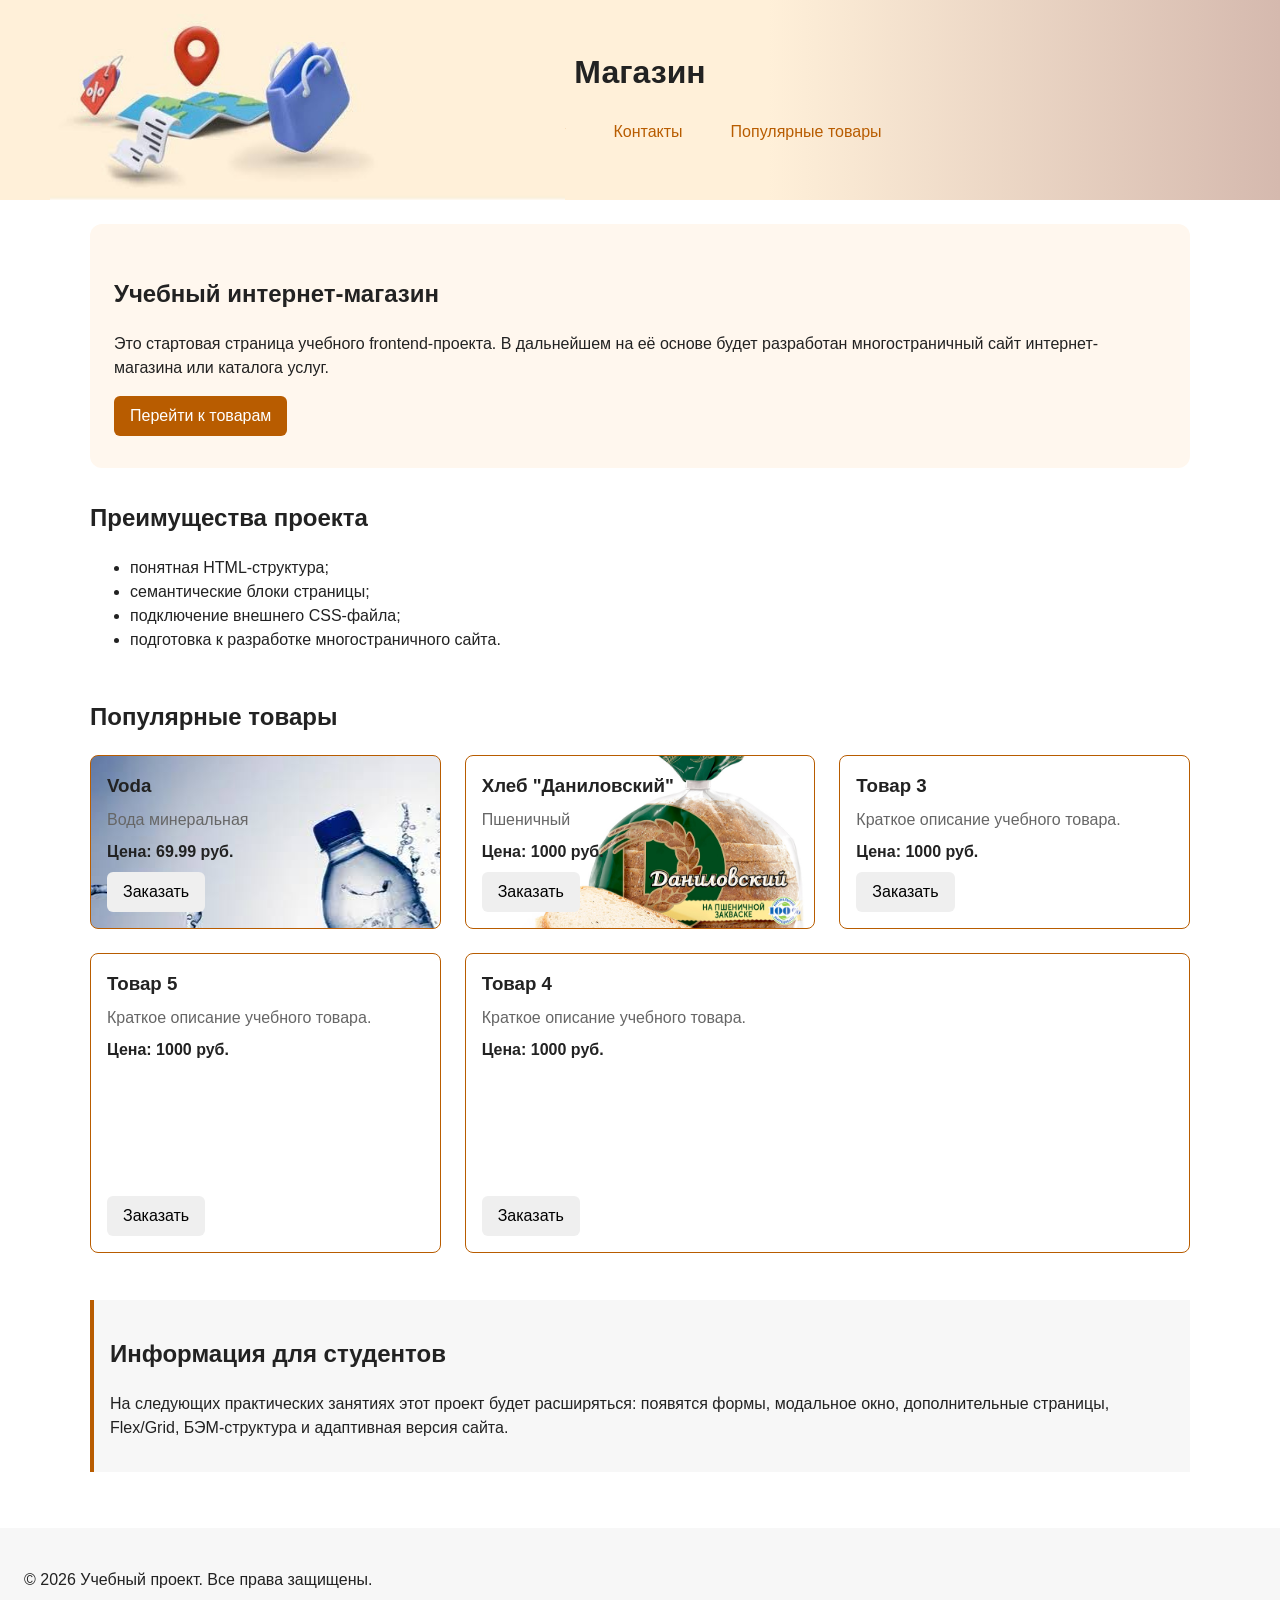
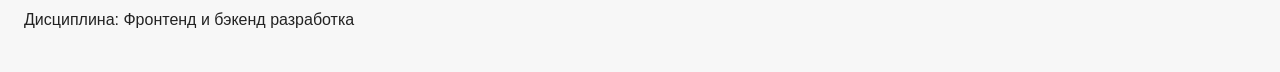
==== commit 7072566c: "kr1 visual edit" ====
--- a/index.html
+++ b/index.html
@@ -16,8 +16,9 @@
 <body>
 
   <header class="site-header">
+    <img class="site-header__decorative-img" src="../images/header.jpg" alt="">
     <div class="site-header__inner">
-      <a class="site-header__logo" href="index.html">ShopProject</a>
+      <a class="site-header__logo" href="index.html">Магазин</a>
 
       <nav class="site-nav" aria-label="Основная навигация">
         <ul class="site-nav__list">
@@ -65,18 +66,18 @@
       <h2>Популярные товары</h2>
 
       <div class="products-grid">
-        <article class="product-card product-card--featured">
-          <h3 class="product-card__title">Товар 1</h3>
-          <p class="product-card__description">Краткое описание учебного товара.</p>
-          <p class="product-card__price">Цена: 1000 руб.</p>
+        <article class="product-card product-card--featured" id="bottle">
+          <h3 class="product-card__title">Voda</h3>
+          <p class="product-card__description">Вода минеральная</p>
+          <p class="product-card__price">Цена: 69.99 руб.</p>
           <button class="button product-card__button" type="button" data-product="Товар 1">
             Заказать
           </button>
         </article>
 
-        <article class="product-card product-card--featured">
-          <h3 class="product-card__title">Товар 2</h3>
-          <p class="product-card__description">Краткое описание учебного товара.</p>
+        <article class="product-card product-card--featured" id="bread">
+          <h3 class="product-card__title">Хлеб "Даниловский"</h3>
+          <p class="product-card__description">Пшеничный</p>
           <p class="product-card__price">Цена: 1000 руб.</p>
           <button class="button product-card__button" type="button" data-product="Товар 1">
             Заказать
@@ -85,6 +86,24 @@
 
         <article class="product-card product-card--featured">
           <h3 class="product-card__title">Товар 3</h3>
+          <p class="product-card__description">Краткое описание учебного товара.</p>
+          <p class="product-card__price">Цена: 1000 руб.</p>
+          <button class="button product-card__button" type="button" data-product="Товар 1">
+            Заказать
+          </button>
+        </article>
+      </div>
+      <div class="products-grid">
+        <article class="product-card product-card--featured" id="test-product-1">
+          <h3 class="product-card__title">Товар 5</h3>
+          <p class="product-card__description">Краткое описание учебного товара.</p>
+          <p class="product-card__price">Цена: 1000 руб.</p>
+          <button class="button product-card__button" type="button" data-product="Товар 1">
+            Заказать
+          </button>
+        </article>
+        <article class="product-card product-card--featured" id="test-product">
+          <h3 class="product-card__title">Товар 4</h3>
           <p class="product-card__description">Краткое описание учебного товара.</p>
           <p class="product-card__price">Цена: 1000 руб.</p>
           <button class="button product-card__button" type="button" data-product="Товар 1">
--- a/css/styles.css
+++ b/css/styles.css
@@ -7,15 +7,18 @@
   --color-bg: #ffffff;
   --color-text: #222222;
   --color-muted: #666666;
-  --color-primary: #0057b8;
-  --color-primary-dark: #003f86;
+  --color-primary: #b85c00;
+  --color-primary-dark: #783c00;
   --color-border: #dddddd;
   --color-surface: #f7f7f7;
-  --color-surface-accent: #eef5ff;
+  --color-surface-accent: #fff7ee;
   --color-danger: #b00020;
   --color-success: #168a2f;
   --color-success-bg: #eefaf0;
   --color-white: #ffffff;
+  --color-header-background: #fff0d9;
+  --color-header-background-dark: #d5b9ae;
+
 
   /* Отступы */
   --space-xs: 4px;
@@ -36,6 +39,9 @@
 :target {
   outline: 2px dashed var(--color-primary);
   outline-offset: 4px;
+  border-radius: 2px;
+  padding: 15px;
+  opacity: 1;
 }
 
 /* ===============================
@@ -73,7 +79,9 @@
 */
 header {
   background-color: var(--color-surface);
-  background-image: url(images/header.jpg);
+  background-image: linear-gradient(to right, var(--color-header-background) 60%, var(--color-header-background-dark) 100%);
+  object-fit: cover;
+  background-repeat: no-repeat;
 }
 
 footer {
@@ -103,19 +111,33 @@
   чтобы оно не растягивалось слишком сильно на широких экранах.
 */
 .site-header {
+  position: relative;
   background-color: var(--color-surface);
+  overflow: hidden;
+}
+
+.site-header__decorative-img {
+  position: absolute;
+  top: 0;
+  left: 50px;
+  height: 100%;          /* высота = высоте шапки, но шапку НЕ увеличивает */
+  width: auto;
 }
 
 .site-header__inner {
+  display: grid;
   max-width: var(--container-width);
   margin: 0 auto;
   padding: var(--space-lg);
 }
 
 .site-header__logo {
-  font-weight: 700;
+  font-weight: 900;
+  font-size: xx-large;
+  font-family: Impact, Haettenschweiler, 'Arial Narrow Bold', sans-serif;
   color: var(--color-text);
   text-decoration: none;
+  justify-self: center;
 }
 
 .site-nav__list {
@@ -178,6 +200,11 @@
   margin-top: 0;
 }
 
+#popular {
+  max-width: calc(var(--container-width) + 30px);
+  padding: 15px;
+}
+
 /*
   Карточка товара — самостоятельный блок.
   На следующих занятиях карточки будут доработаны и выстроены в сетку.
@@ -228,6 +255,27 @@
   align-self: flex-start;
 }
 
+#bottle {
+  background-image: url(../images/bottle.jpg);
+}
+
+#bread {
+  background-image: url(../images/bread.jpg);
+  background-size: 100%;
+  background-position: 20px, -20px;
+  background-repeat: no-repeat;
+}
+
+#test-product {
+  margin-top: var(--space-lg);
+  grid-area: 1 / 2 / span 1 / span 2;
+  height: 300px;
+}
+
+#test-product-1 {
+  margin-top: var(--space-lg);
+}
+
 .button {
   display: inline-block;
   padding: var(--space-sm) var(--space-md);
